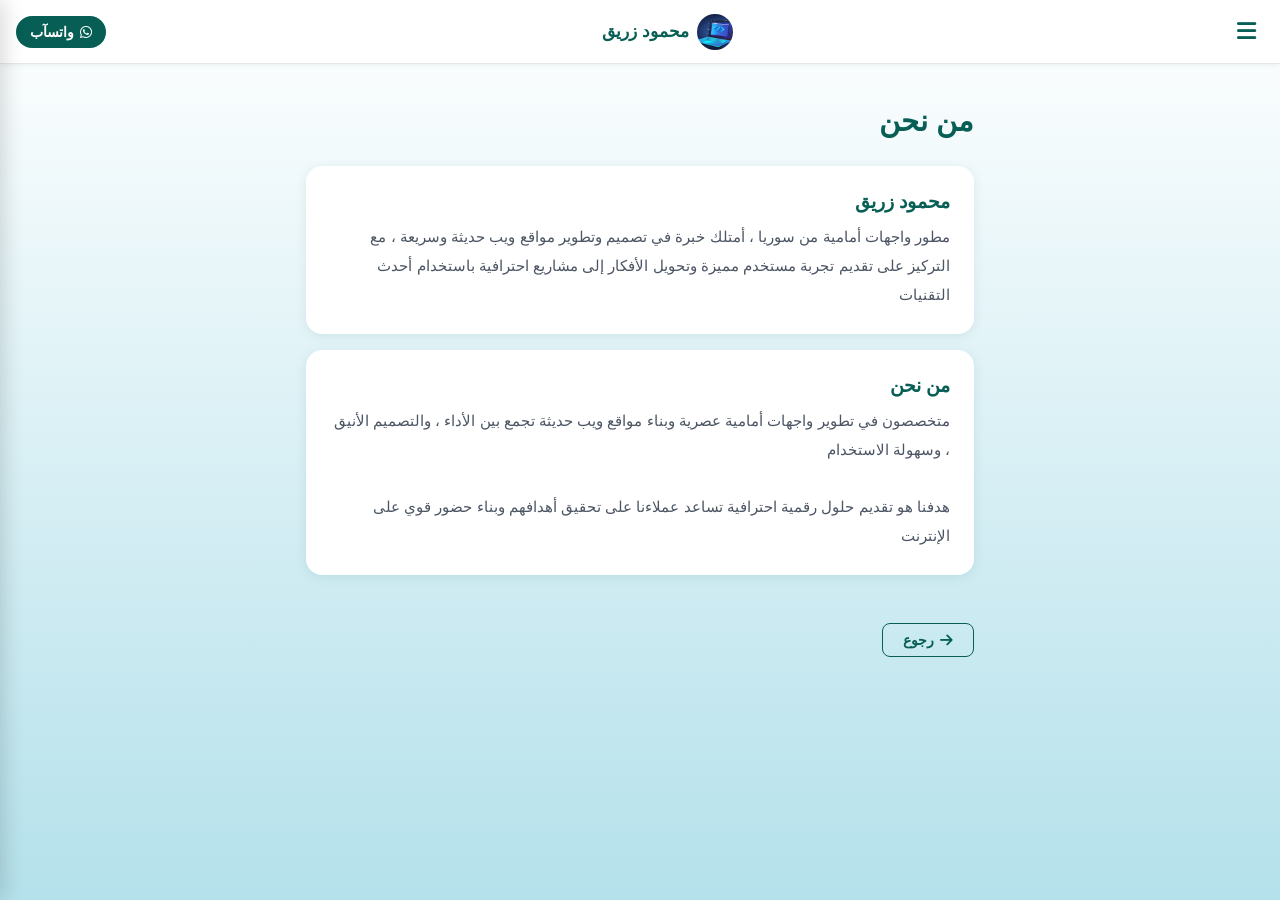
==== about.html @ c291b6b8 "Add files via upload" ====
<!DOCTYPE html>
<html lang="ar" dir="rtl">
<head>
  <meta charset="UTF-8">
  <meta name="viewport" content="width=device-width, initial-scale=1.0">
  <title>من نحن - محمود زريق</title>
  <link rel="icon" href="image1.jpg">
  <link rel="stylesheet" href="style.css">
  <link rel="stylesheet" href="https://cdnjs.cloudflare.com/ajax/libs/font-awesome/6.6.0/css/all.min.css">
</head>
<body>

  <header>
    <button class="header-menu-btn" onclick="openMenu()" title="القائمة">
      <i class="fa-solid fa-bars"></i>
    </button>
    <a class="header-logo" href="index.html">
      <img src="image1.jpg" alt="شعار محمود زريق">
      <span>محمود زريق</span>
    </a>
    <a class="header-whatsapp" href="https://wa.me/963962728182" target="_blank">
      <i class="fa-brands fa-whatsapp"></i>
      واتسآب
    </a>
  </header>

  <div class="overlay" id="overlay" onclick="closeMenu()"></div>
  <div class="side-menu" id="side-menu">
    <div class="side-menu-header">
      <span>القائمة</span>
      <button class="close-btn" onclick="closeMenu()">
        <i class="fa-solid fa-xmark"></i>
      </button>
    </div>
    <nav>
      <a href="index.html">الرئيسية</a>
      <a href="about.html">من نحن</a>
      <a href="services.html">خدماتنا</a>
      <a href="projects.html">مشاريعي</a>
      <a href="contact.html">تواصل معنا</a>
    </nav>
    <div class="side-menu-footer">© 2025 محمود زريق. جميع الحقوق محفوظة.</div>
  </div>

  <main>
    <div class="page">
      <h1 class="page-title">من نحن</h1>

      <div class="about-card">
        <h2>محمود زريق</h2>
        <p>
          مطور واجهات أمامية من سوريا ، أمتلك خبرة في تصميم وتطوير مواقع ويب حديثة وسريعة ، مع التركيز على تقديم تجربة مستخدم مميزة وتحويل الأفكار إلى مشاريع احترافية باستخدام أحدث التقنيات
        </p>
      </div>

      <div class="about-card">
        <h2>من نحن</h2>
        <p>
          متخصصون في تطوير واجهات أمامية عصرية وبناء مواقع ويب حديثة تجمع بين الأداء ، والتصميم الأنيق ، وسهولة الاستخدام
          <br><br>
          هدفنا هو تقديم حلول رقمية احترافية تساعد عملاءنا على تحقيق أهدافهم وبناء حضور قوي على الإنترنت
        </p>
      </div>

      <a class="back-btn" href="index.html">
        <i class="fa-solid fa-arrow-right"></i>
        رجوع
      </a>
    </div>
  </main>

  <script src="script.js"></script>
</body>
</html>
---- style.css ----
* {
  padding: 0;
  margin: 0;
  box-sizing: border-box;
}

@font-face {
  font-family: 'Cairo';
  src: url('https://fonts.bunny.net/cairo/files/cairo-arabic-400-normal.woff2') format('woff2');
  font-weight: 400;
  font-display: swap;
}
@font-face {
  font-family: 'Cairo';
  src: url('https://fonts.bunny.net/cairo/files/cairo-arabic-700-normal.woff2') format('woff2');
  font-weight: 700;
  font-display: swap;
}
@font-face {
  font-family: 'Cairo';
  src: url('https://fonts.bunny.net/cairo/files/cairo-arabic-900-normal.woff2') format('woff2');
  font-weight: 900;
  font-display: swap;
}

body, button, a {
  font-family: 'Cairo', Arial, sans-serif;
  font-weight: 500;
}

body {
  background: linear-gradient(to bottom, #ffffff, #B4E1EB);
  background-attachment: fixed;
  min-height: 100vh;
  direction: rtl;
}

/* ======= HEADER ======= */
header {
  display: flex;
  align-items: center;
  justify-content: space-between;
  position: fixed;
  top: 0;
  left: 0;
  right: 0;
  z-index: 40;
  background: rgba(255,255,255,0.92);
  backdrop-filter: blur(10px);
  border-bottom: 1px solid #e5e7eb;
  box-shadow: 0 1px 6px rgba(7,94,84,0.08);
  height: 64px;
  padding: 0 16px;
}

.header-logo {
  display: flex;
  align-items: center;
  gap: 8px;
  text-decoration: none;
}

.header-logo img {
  width: 36px;
  height: 36px;
  border-radius: 50%;
  object-fit: cover;
}

.header-logo span {
  font-weight: 700;
  color: #075E54;
  font-size: 17px;
}

.header-whatsapp {
  display: flex;
  align-items: center;
  gap: 6px;
  background: #075E54;
  color: white;
  border: none;
  border-radius: 999px;
  padding: 8px 14px;
  font-size: 14px;
  font-weight: 700;
  cursor: pointer;
  text-decoration: none;
  transition: background 0.3s;
}

.header-whatsapp:hover {
  background: #064c44;
}

.header-menu-btn {
  background: none;
  border: none;
  color: #075E54;
  font-size: 22px;
  cursor: pointer;
  padding: 8px;
  border-radius: 50%;
  transition: background 0.2s;
}

.header-menu-btn:hover {
  background: rgba(7,94,84,0.1);
}

/* ======= SIDE MENU ======= */
.overlay {
  display: none;
  position: fixed;
  inset: 0;
  background: rgba(0,0,0,0.5);
  z-index: 50;
}

.overlay.open {
  display: block;
}

.side-menu {
  position: fixed;
  top: 0;
  bottom: 0;
  left: 0;
  width: 72%;
  max-width: 320px;
  background: white;
  z-index: 51;
  display: flex;
  flex-direction: column;
  box-shadow: 4px 0 20px rgba(0,0,0,0.15);
  transform: translateX(-100%);
  transition: transform 0.35s cubic-bezier(0.25, 0.46, 0.45, 0.94);
}

.side-menu.open {
  transform: translateX(0);
}

.side-menu-header {
  display: flex;
  align-items: center;
  justify-content: space-between;
  padding: 0 16px;
  height: 64px;
  border-bottom: 1px solid #e5e7eb;
}

.side-menu-header span {
  font-weight: 700;
  color: #075E54;
  font-size: 17px;
}

.close-btn {
  background: none;
  border: none;
  font-size: 22px;
  color: #6b7280;
  cursor: pointer;
  padding: 8px;
  border-radius: 50%;
  transition: color 0.2s, background 0.2s;
}

.close-btn:hover {
  color: #ef4444;
  background: #fef2f2;
}

.side-menu nav {
  display: flex;
  flex-direction: column;
  padding: 16px;
  gap: 4px;
  flex: 1;
}

.side-menu nav a {
  display: block;
  width: 100%;
  text-align: right;
  padding: 14px 20px;
  border-radius: 12px;
  font-size: 17px;
  font-weight: 700;
  color: #374151;
  text-decoration: none;
  transition: background 0.2s, color 0.2s;
}

.side-menu nav a:hover,
.side-menu nav a.active {
  background: rgba(7,94,84,0.1);
  color: #075E54;
}

.side-menu-footer {
  padding: 20px;
  border-top: 1px solid #e5e7eb;
  background: #f9fafb;
  text-align: center;
  font-size: 13px;
  color: #9ca3af;
}

/* ======= MAIN CONTENT ======= */
main {
  padding-top: 64px;
}

/* ======= HOME PAGE ======= */
.home {
  max-width: 700px;
  margin: 0 auto;
  padding: 48px 16px;
  display: flex;
  flex-direction: column;
  align-items: center;
  text-align: center;
}

.hero-img-wrap {
  position: relative;
  width: 200px;
  height: 200px;
  margin-bottom: 32px;
}

.hero-img-wrap img {
  width: 100%;
  height: 100%;
  object-fit: contain;
  position: relative;
  z-index: 1;
  filter: drop-shadow(0 10px 20px rgba(7,94,84,0.2));
}

.home h1 {
  font-size: 2.2rem;
  font-weight: 900;
  color: #075E54;
  margin-bottom: 12px;
  line-height: 1.3;
}

.home h2 {
  font-size: 1.1rem;
  font-weight: 700;
  color: #374151;
  background: rgba(255,255,255,0.6);
  padding: 4px 20px;
  border-radius: 999px;
  margin-bottom: 24px;
  display: inline-block;
}

.home p {
  font-size: 1rem;
  color: #4b5563;
  line-height: 1.9;
  background: rgba(255,255,255,0.45);
  padding: 20px;
  border-radius: 16px;
  margin-bottom: 32px;
  border: 1px solid rgba(255,255,255,0.5);
}

.home-buttons {
  display: flex;
  flex-direction: column;
  gap: 12px;
  width: 100%;
}

.btn {
  display: flex;
  align-items: center;
  justify-content: center;
  gap: 8px;
  width: 100%;
  padding: 14px 20px;
  border-radius: 12px;
  font-size: 1rem;
  font-weight: 700;
  font-family: 'Cairo', Arial, sans-serif;
  text-decoration: none;
  cursor: pointer;
  border: none;
  transition: transform 0.2s, box-shadow 0.2s, filter 0.2s;
}

.btn:hover {
  transform: translateY(-2px);
  filter: brightness(0.93);
}

.btn-primary {
  background: #075E54;
  color: white;
  box-shadow: 0 4px 14px rgba(7,94,84,0.35);
}

.btn-outline {
  background: white;
  color: #075E54;
  border: 2px solid #075E54;
}

.btn-youtube {
  background: #FF0000;
  color: white;
}

.btn-telegram {
  background: #2AABEE;
  color: white;
}

/* ======= INNER PAGES ======= */
.page {
  max-width: 700px;
  margin: 0 auto;
  padding: 40px 16px;
}

.page-title {
  font-size: 1.8rem;
  font-weight: 900;
  color: #075E54;
  margin-bottom: 28px;
}

/* About */
.about-card {
  background: white;
  border-radius: 16px;
  padding: 24px;
  margin-bottom: 16px;
  box-shadow: 0 2px 12px rgba(7,94,84,0.1);
}

.about-card h2 {
  font-size: 1.2rem;
  font-weight: 800;
  color: #075E54;
  margin-bottom: 10px;
}

.about-card p {
  font-size: 0.95rem;
  color: #4b5563;
  line-height: 1.9;
}

/* Services */
.services-grid {
  display: flex;
  flex-direction: column;
  gap: 12px;
}

.service-card {
  background: white;
  border-radius: 14px;
  padding: 20px;
  border: 2px solid #075E54;
  transition: background 0.3s, color 0.3s;
  cursor: default;
}

.service-card:hover {
  background: #075E54;
  color: white;
}

.service-card h3 {
  font-size: 1.05rem;
  font-weight: 800;
  color: #075E54;
  margin-bottom: 6px;
}

.service-card:hover h3 {
  color: white;
}

.service-card p {
  font-size: 0.9rem;
  color: #6b7280;
}

.service-card:hover p {
  color: rgba(255,255,255,0.85);
}

/* Projects */
.not-available {
  display: flex;
  flex-direction: column;
  align-items: center;
  justify-content: center;
  min-height: 50vh;
  text-align: center;
  color: #6b7280;
  gap: 16px;
}

.not-available i {
  font-size: 48px;
  color: #075E54;
  opacity: 0.4;
}

.not-available h2 {
  font-size: 1.2rem;
  font-weight: 700;
}

/* Contact */
.contact-buttons {
  display: flex;
  flex-direction: column;
  gap: 12px;
}

/* Back button */
.back-btn {
  display: inline-flex;
  align-items: center;
  gap: 6px;
  margin-top: 32px;
  padding: 8px 20px;
  border: 1px solid #075E54;
  border-radius: 8px;
  color: #075E54;
  background: none;
  font-family: 'Cairo', Arial, sans-serif;
  font-weight: 600;
  cursor: pointer;
  text-decoration: none;
  font-size: 0.9rem;
  transition: background 0.2s, color 0.2s;
}

.back-btn:hover {
  background: #ef4444;
  color: white;
  border-color: #ef4444;
}

/* ======= PC ONLY ======= */
@media (min-width: 768px) {
  .home h1 { font-size: 3rem; }
  .home-buttons { flex-direction: row; flex-wrap: wrap; justify-content: center; }
  .btn { width: auto; min-width: 160px; }
  .hero-img-wrap { width: 260px; height: 260px; }
}
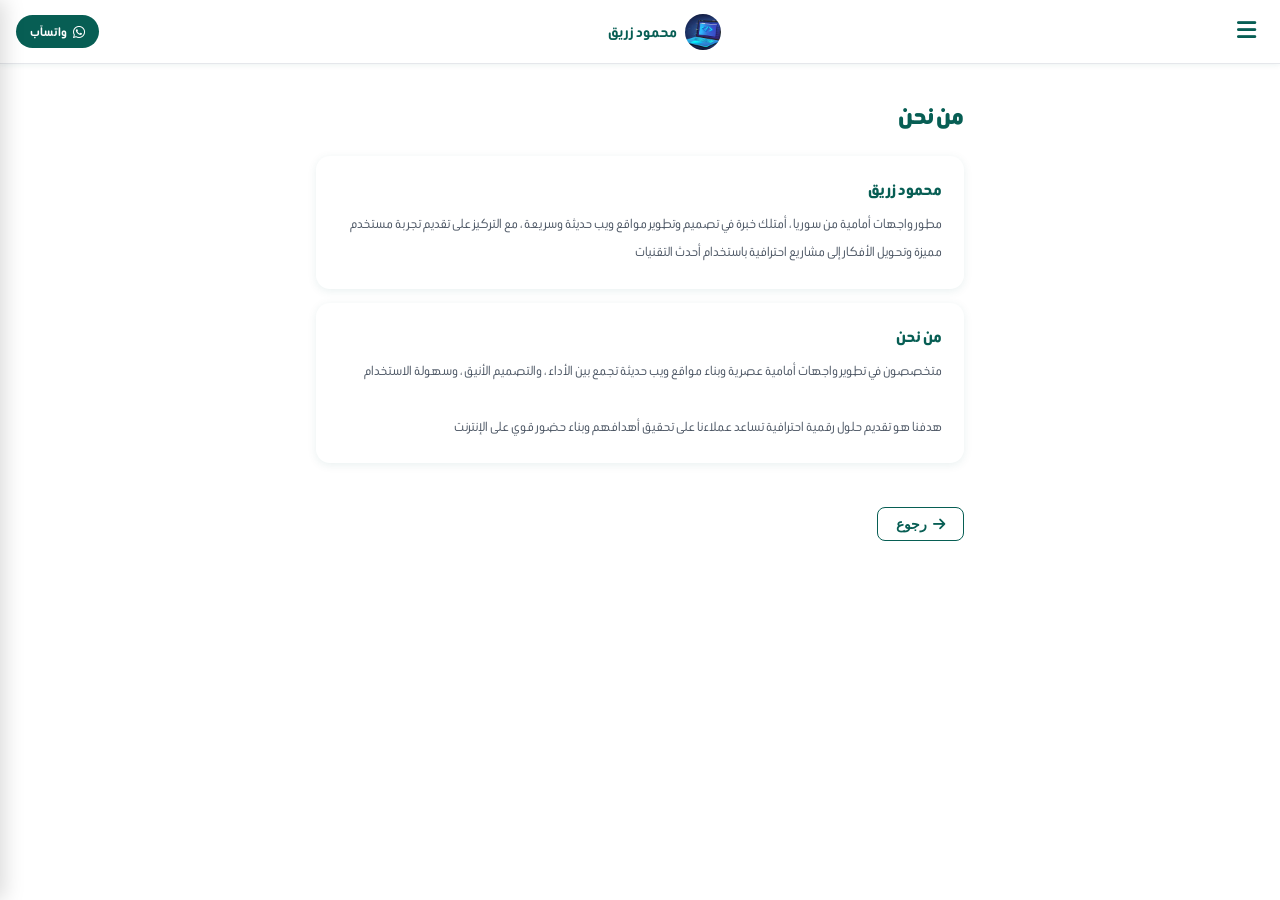
==== commit 87c54623: "Add files via upload" ====
--- a/about.html
+++ b/about.html
@@ -7,6 +7,10 @@
   <link rel="icon" href="image1.jpg">
   <link rel="stylesheet" href="style.css">
   <link rel="stylesheet" href="https://cdnjs.cloudflare.com/ajax/libs/font-awesome/6.6.0/css/all.min.css">
+  
+  <link rel="preconnect" href="https://fonts.googleapis.com">
+  <link rel="preconnect" href="https://fonts.gstatic.com" crossorigin>
+  <link href="https://fonts.googleapis.com/css2?family=Beiruti:wght@200..900&display=swap" rel="stylesheet">
 </head>
 <body>
 
--- a/style.css
+++ b/style.css
@@ -1,31 +1,11 @@
-* {
-  padding: 0;
-  margin: 0;
-  box-sizing: border-box;
-}
-
-@font-face {
-  font-family: 'Cairo';
-  src: url('https://fonts.bunny.net/cairo/files/cairo-arabic-400-normal.woff2') format('woff2');
+* { padding: 0; margin: 0; box-sizing: border-box; }
+
+body, button, a {
+  font-family: "Beiruti", sans-serif;
+  font-optical-sizing: auto;
   font-weight: 400;
-  font-display: swap;
-}
-@font-face {
-  font-family: 'Cairo';
-  src: url('https://fonts.bunny.net/cairo/files/cairo-arabic-700-normal.woff2') format('woff2');
-  font-weight: 700;
-  font-display: swap;
-}
-@font-face {
-  font-family: 'Cairo';
-  src: url('https://fonts.bunny.net/cairo/files/cairo-arabic-900-normal.woff2') format('woff2');
-  font-weight: 900;
-  font-display: swap;
-}
-
-body, button, a {
-  font-family: 'Cairo', Arial, sans-serif;
-  font-weight: 500;
+  font-style: normal;
+}
 }
 
 body {
@@ -41,12 +21,9 @@
   align-items: center;
   justify-content: space-between;
   position: fixed;
-  top: 0;
-  left: 0;
-  right: 0;
+  top: 0; left: 0; right: 0;
   z-index: 40;
-  background: rgba(255,255,255,0.92);
-  backdrop-filter: blur(10px);
+  background: rgba(255,255,255,0.95);
   border-bottom: 1px solid #e5e7eb;
   box-shadow: 0 1px 6px rgba(7,94,84,0.08);
   height: 64px;
@@ -88,10 +65,7 @@
   text-decoration: none;
   transition: background 0.3s;
 }
-
-.header-whatsapp:hover {
-  background: #064c44;
-}
+.header-whatsapp:hover { background: #064c44; }
 
 .header-menu-btn {
   background: none;
@@ -103,10 +77,7 @@
   border-radius: 50%;
   transition: background 0.2s;
 }
-
-.header-menu-btn:hover {
-  background: rgba(7,94,84,0.1);
-}
+.header-menu-btn:hover { background: rgba(7,94,84,0.1); }
 
 /* ======= SIDE MENU ======= */
 .overlay {
@@ -116,30 +87,22 @@
   background: rgba(0,0,0,0.5);
   z-index: 50;
 }
-
-.overlay.open {
-  display: block;
-}
+.overlay.open { display: block; }
 
 .side-menu {
   position: fixed;
-  top: 0;
-  bottom: 0;
-  left: 0;
+  top: 0; bottom: 0; left: 0;
   width: 72%;
-  max-width: 320px;
+  max-width: 300px;
   background: white;
   z-index: 51;
   display: flex;
   flex-direction: column;
   box-shadow: 4px 0 20px rgba(0,0,0,0.15);
   transform: translateX(-100%);
-  transition: transform 0.35s cubic-bezier(0.25, 0.46, 0.45, 0.94);
-}
-
-.side-menu.open {
-  transform: translateX(0);
-}
+  transition: transform 0.3s ease;
+}
+.side-menu.open { transform: translateX(0); }
 
 .side-menu-header {
   display: flex;
@@ -149,12 +112,7 @@
   height: 64px;
   border-bottom: 1px solid #e5e7eb;
 }
-
-.side-menu-header span {
-  font-weight: 700;
-  color: #075E54;
-  font-size: 17px;
-}
+.side-menu-header span { font-weight: 700; color: #075E54; font-size: 17px; }
 
 .close-btn {
   background: none;
@@ -166,25 +124,20 @@
   border-radius: 50%;
   transition: color 0.2s, background 0.2s;
 }
-
-.close-btn:hover {
-  color: #ef4444;
-  background: #fef2f2;
-}
+.close-btn:hover { color: #ef4444; background: #fef2f2; }
 
 .side-menu nav {
   display: flex;
   flex-direction: column;
-  padding: 16px;
+  padding: 12px;
   gap: 4px;
   flex: 1;
 }
 
 .side-menu nav a {
   display: block;
-  width: 100%;
   text-align: right;
-  padding: 14px 20px;
+  padding: 13px 18px;
   border-radius: 12px;
   font-size: 17px;
   font-weight: 700;
@@ -192,32 +145,26 @@
   text-decoration: none;
   transition: background 0.2s, color 0.2s;
 }
-
 .side-menu nav a:hover,
-.side-menu nav a.active {
-  background: rgba(7,94,84,0.1);
-  color: #075E54;
-}
+.side-menu nav a.active { background: rgba(7,94,84,0.1); color: #075E54; }
 
 .side-menu-footer {
-  padding: 20px;
+  padding: 18px;
   border-top: 1px solid #e5e7eb;
   background: #f9fafb;
   text-align: center;
-  font-size: 13px;
+  font-size: 12px;
   color: #9ca3af;
 }
 
-/* ======= MAIN CONTENT ======= */
-main {
-  padding-top: 64px;
-}
-
-/* ======= HOME PAGE ======= */
+/* ======= MAIN ======= */
+main { padding-top: 64px; }
+
+/* ======= HOME ======= */
 .home {
-  max-width: 700px;
+  max-width: 680px;
   margin: 0 auto;
-  padding: 48px 16px;
+  padding: 40px 16px 60px;
   display: flex;
   flex-direction: column;
   align-items: center;
@@ -225,65 +172,60 @@
 }
 
 .hero-img-wrap {
-  position: relative;
-  width: 200px;
-  height: 200px;
-  margin-bottom: 32px;
-}
-
+  width: 190px;
+  height: 190px;
+  margin-bottom: 28px;
+}
 .hero-img-wrap img {
   width: 100%;
   height: 100%;
   object-fit: contain;
-  position: relative;
-  z-index: 1;
-  filter: drop-shadow(0 10px 20px rgba(7,94,84,0.2));
+  filter: drop-shadow(0 8px 16px rgba(7,94,84,0.2));
 }
 
 .home h1 {
-  font-size: 2.2rem;
+  font-size: 2rem;
   font-weight: 900;
   color: #075E54;
-  margin-bottom: 12px;
+  margin-bottom: 10px;
   line-height: 1.3;
 }
-
 .home h2 {
-  font-size: 1.1rem;
+  font-size: 1rem;
   font-weight: 700;
   color: #374151;
-  background: rgba(255,255,255,0.6);
+  background: rgba(255,255,255,0.65);
   padding: 4px 20px;
   border-radius: 999px;
-  margin-bottom: 24px;
+  margin-bottom: 22px;
   display: inline-block;
 }
-
 .home p {
-  font-size: 1rem;
+  font-size: 0.97rem;
   color: #4b5563;
-  line-height: 1.9;
-  background: rgba(255,255,255,0.45);
-  padding: 20px;
-  border-radius: 16px;
-  margin-bottom: 32px;
-  border: 1px solid rgba(255,255,255,0.5);
+  line-height: 1.95;
+  background: rgba(255,255,255,0.5);
+  padding: 18px;
+  border-radius: 14px;
+  margin-bottom: 28px;
+  border: 1px solid rgba(255,255,255,0.6);
 }
 
 .home-buttons {
   display: flex;
   flex-direction: column;
-  gap: 12px;
+  gap: 11px;
   width: 100%;
 }
 
+/* ======= BUTTONS ======= */
 .btn {
   display: flex;
   align-items: center;
   justify-content: center;
   gap: 8px;
   width: 100%;
-  padding: 14px 20px;
+  padding: 13px 20px;
   border-radius: 12px;
   font-size: 1rem;
   font-weight: 700;
@@ -291,150 +233,105 @@
   text-decoration: none;
   cursor: pointer;
   border: none;
-  transition: transform 0.2s, box-shadow 0.2s, filter 0.2s;
-}
-
-.btn:hover {
-  transform: translateY(-2px);
-  filter: brightness(0.93);
-}
-
-.btn-primary {
-  background: #075E54;
-  color: white;
-  box-shadow: 0 4px 14px rgba(7,94,84,0.35);
-}
-
-.btn-outline {
-  background: white;
-  color: #075E54;
-  border: 2px solid #075E54;
-}
-
-.btn-youtube {
-  background: #FF0000;
-  color: white;
-}
-
-.btn-telegram {
-  background: #2AABEE;
-  color: white;
-}
+  transition: transform 0.2s, filter 0.2s;
+}
+.btn:hover { transform: translateY(-2px); filter: brightness(0.92); }
+.btn-primary  { background: #075E54; color: white; box-shadow: 0 4px 14px rgba(7,94,84,0.3); }
+.btn-outline  { background: white; color: #075E54; border: 2px solid #075E54; }
+.btn-youtube  { background: #FF0000; color: white; }
+.btn-telegram { background: #2AABEE; color: white; }
 
 /* ======= INNER PAGES ======= */
 .page {
-  max-width: 700px;
+  max-width: 680px;
   margin: 0 auto;
-  padding: 40px 16px;
+  padding: 36px 16px 60px;
 }
 
 .page-title {
-  font-size: 1.8rem;
+  font-size: 1.7rem;
   font-weight: 900;
   color: #075E54;
-  margin-bottom: 28px;
+  margin-bottom: 24px;
+  display: flex;
+  align-items: center;
+  gap: 10px;
 }
 
 /* About */
 .about-card {
   background: white;
-  border-radius: 16px;
-  padding: 24px;
-  margin-bottom: 16px;
-  box-shadow: 0 2px 12px rgba(7,94,84,0.1);
-}
-
-.about-card h2 {
-  font-size: 1.2rem;
-  font-weight: 800;
-  color: #075E54;
-  margin-bottom: 10px;
-}
-
-.about-card p {
-  font-size: 0.95rem;
-  color: #4b5563;
-  line-height: 1.9;
-}
+  border-radius: 14px;
+  padding: 22px;
+  margin-bottom: 14px;
+  box-shadow: 0 2px 10px rgba(7,94,84,0.09);
+}
+.about-card h2 { font-size: 1.15rem; font-weight: 800; color: #075E54; margin-bottom: 9px; }
+.about-card p  { font-size: 0.93rem; color: #4b5563; line-height: 1.9; }
 
 /* Services */
-.services-grid {
-  display: flex;
-  flex-direction: column;
-  gap: 12px;
-}
+.services-grid { display: flex; flex-direction: column; gap: 11px; }
 
 .service-card {
   background: white;
-  border-radius: 14px;
-  padding: 20px;
+  border-radius: 13px;
+  padding: 18px;
   border: 2px solid #075E54;
-  transition: background 0.3s, color 0.3s;
+  transition: background 0.25s, color 0.25s;
   cursor: default;
 }
-
-.service-card:hover {
-  background: #075E54;
-  color: white;
-}
-
-.service-card h3 {
-  font-size: 1.05rem;
-  font-weight: 800;
-  color: #075E54;
-  margin-bottom: 6px;
-}
-
-.service-card:hover h3 {
-  color: white;
-}
-
-.service-card p {
-  font-size: 0.9rem;
-  color: #6b7280;
-}
-
-.service-card:hover p {
-  color: rgba(255,255,255,0.85);
-}
+.service-card:hover         { background: #075E54; }
+.service-card h3            { font-size: 1rem; font-weight: 800; color: #075E54; margin-bottom: 5px; }
+.service-card:hover h3      { color: white; }
+.service-card p             { font-size: 0.88rem; color: #6b7280; }
+.service-card:hover p       { color: rgba(255,255,255,0.85); }
 
 /* Projects */
-.not-available {
-  display: flex;
-  flex-direction: column;
-  align-items: center;
-  justify-content: center;
-  min-height: 50vh;
-  text-align: center;
-  color: #6b7280;
-  gap: 16px;
-}
-
-.not-available i {
-  font-size: 48px;
-  color: #075E54;
-  opacity: 0.4;
-}
-
-.not-available h2 {
-  font-size: 1.2rem;
-  font-weight: 700;
+.projects-grid { display: flex; flex-direction: column; gap: 18px; }
+
+.project-card {
+  background: white;
+  border-radius: 18px;
+  overflow: hidden;
+  box-shadow: 0 3px 16px rgba(7,94,84,0.11);
+  transition: transform 0.25s, box-shadow 0.25s;
+}
+.project-card:hover { transform: translateY(-4px); box-shadow: 0 7px 24px rgba(7,94,84,0.17); }
+
+.project-img-wrap { height: 190px; overflow: hidden; background: #0d1b2a; }
+.project-img-wrap img {
+  width: 100%;
+  height: 100%;
+  object-fit: cover;
+  object-position: top;
+  transition: transform 0.45s;
+}
+.project-card:hover .project-img-wrap img { transform: scale(1.05); }
+
+.project-body { padding: 18px; }
+.project-body h2 { font-size: 1.15rem; font-weight: 900; color: #075E54; margin-bottom: 7px; }
+.project-body p  { font-size: 0.88rem; color: #6b7280; line-height: 1.8; margin-bottom: 13px; }
+
+.project-tags { display: flex; flex-wrap: wrap; gap: 7px; margin-bottom: 14px; }
+.project-tags span {
+  font-size: 0.75rem;
+  font-weight: 700;
+  background: rgba(7,94,84,0.1);
+  color: #075E54;
+  padding: 3px 11px;
+  border-radius: 999px;
 }
 
 /* Contact */
-.contact-buttons {
-  display: flex;
-  flex-direction: column;
-  gap: 12px;
-}
+.contact-buttons { display: flex; flex-direction: column; gap: 11px; }
 
 /* Back button */
 .back-btn {
   display: inline-flex;
   align-items: center;
   gap: 6px;
-  margin-top: 32px;
-  padding: 8px 20px;
+  margin-top: 30px;
+  padding: 8px 18px;
   border: 1px solid #075E54;
   border-radius: 8px;
   color: #075E54;
@@ -443,20 +340,16 @@
   font-weight: 600;
   cursor: pointer;
   text-decoration: none;
-  font-size: 0.9rem;
-  transition: background 0.2s, color 0.2s;
-}
-
-.back-btn:hover {
-  background: #ef4444;
-  color: white;
-  border-color: #ef4444;
-}
-
-/* ======= PC ONLY ======= */
+  font-size: 0.88rem;
+  transition: background 0.2s, color 0.2s, border-color 0.2s;
+}
+.back-btn:hover { background: #ef4444; color: white; border-color: #ef4444; }
+
+/* ======= RESPONSIVE ======= */
 @media (min-width: 768px) {
-  .home h1 { font-size: 3rem; }
+  .home h1 { font-size: 2.8rem; }
   .home-buttons { flex-direction: row; flex-wrap: wrap; justify-content: center; }
-  .btn { width: auto; min-width: 160px; }
-  .hero-img-wrap { width: 260px; height: 260px; }
-}
+  .btn { width: auto; min-width: 155px; }
+  .hero-img-wrap { width: 240px; height: 240px; }
+  .projects-grid { display: grid; grid-template-columns: 1fr 1fr; }
+}
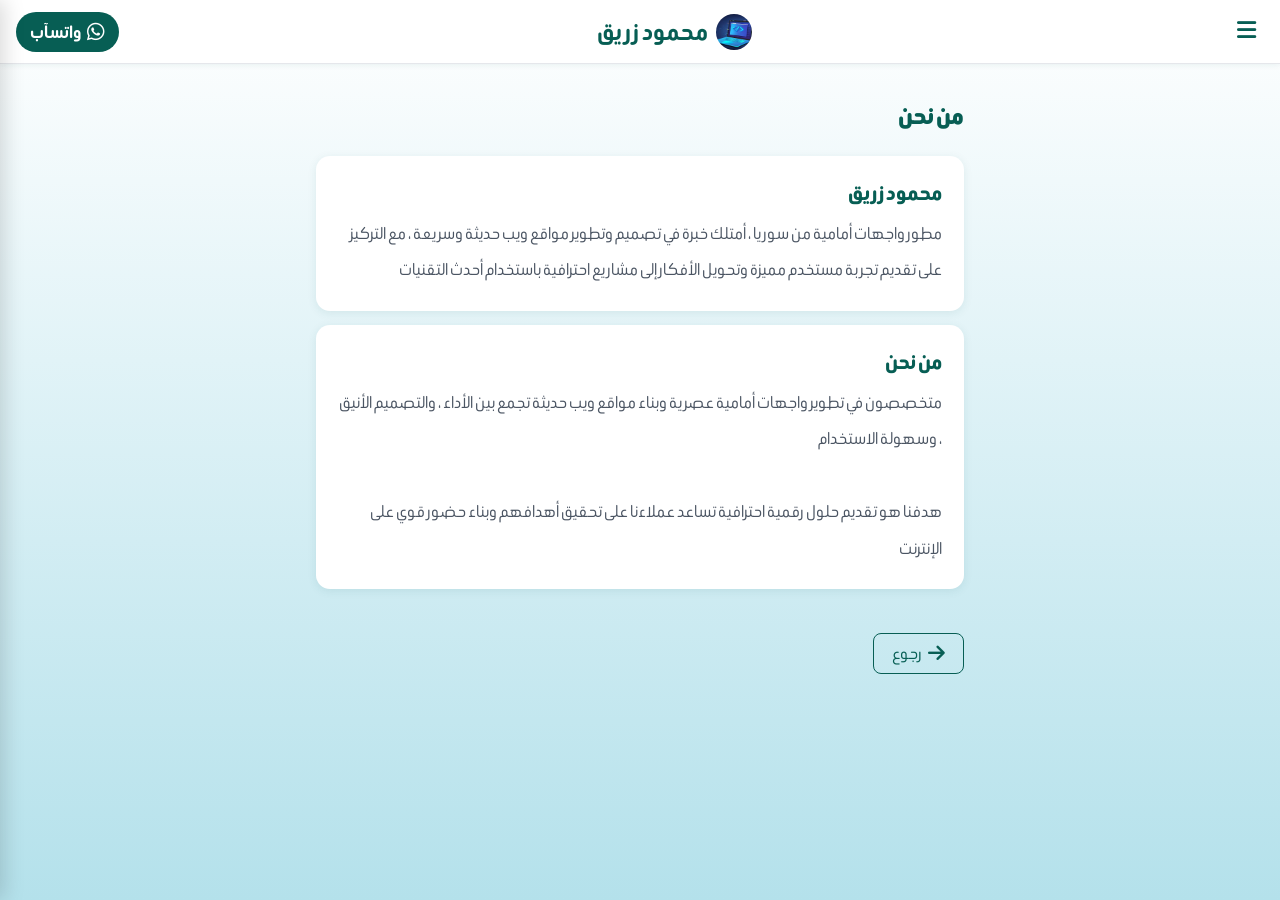
==== commit 152e04f7: "Add files via upload" ====
--- a/about.html
+++ b/about.html
@@ -40,10 +40,10 @@
       <a href="index.html">الرئيسية</a>
       <a href="about.html">من نحن</a>
       <a href="services.html">خدماتنا</a>
-      <a href="projects.html">مشاريعي</a>
+      <a href="projects.html">تطبيقات للهاتف</a>
       <a href="contact.html">تواصل معنا</a>
     </nav>
-    <div class="side-menu-footer">© 2025 محمود زريق. جميع الحقوق محفوظة.</div>
+    <div class="side-menu-footer">محمود زريق. جميع الحقوق محفوظة</div>
   </div>
 
   <main>
--- a/style.css
+++ b/style.css
@@ -6,7 +6,6 @@
   font-weight: 400;
   font-style: normal;
 }
-}
 
 body {
   background: linear-gradient(to bottom, #ffffff, #B4E1EB);
@@ -15,7 +14,7 @@
   direction: rtl;
 }
 
-/* ======= HEADER ======= */
+/* ======= HEADER الصف العلوي ======= */
 header {
   display: flex;
   align-items: center;
@@ -47,7 +46,7 @@
 .header-logo span {
   font-weight: 700;
   color: #075E54;
-  font-size: 17px;
+  font-size: 28px;
 }
 
 .header-whatsapp {
@@ -59,7 +58,7 @@
   border: none;
   border-radius: 999px;
   padding: 8px 14px;
-  font-size: 14px;
+  font-size: 20px;
   font-weight: 700;
   cursor: pointer;
   text-decoration: none;
@@ -79,7 +78,7 @@
 }
 .header-menu-btn:hover { background: rgba(7,94,84,0.1); }
 
-/* ======= SIDE MENU ======= */
+/* ======= SIDE MENU   القائمة======= */
 .overlay {
   display: none;
   position: fixed;
@@ -112,12 +111,12 @@
   height: 64px;
   border-bottom: 1px solid #e5e7eb;
 }
-.side-menu-header span { font-weight: 700; color: #075E54; font-size: 17px; }
+.side-menu-header span { font-weight: 700; color: #075E54; font-size: 20px; }
 
 .close-btn {
   background: none;
   border: none;
-  font-size: 22px;
+  font-size: 23px;
   color: #6b7280;
   cursor: pointer;
   padding: 8px;
@@ -139,7 +138,7 @@
   text-align: right;
   padding: 13px 18px;
   border-radius: 12px;
-  font-size: 17px;
+  font-size: 22px;
   font-weight: 700;
   color: #374151;
   text-decoration: none;
@@ -160,7 +159,7 @@
 /* ======= MAIN ======= */
 main { padding-top: 64px; }
 
-/* ======= HOME ======= */
+/* ======= HOME  الصفحة الرئيسية======= */
 .home {
   max-width: 680px;
   margin: 0 auto;
@@ -191,7 +190,7 @@
   line-height: 1.3;
 }
 .home h2 {
-  font-size: 1rem;
+  font-size: 1.3rem;
   font-weight: 700;
   color: #374151;
   background: rgba(255,255,255,0.65);
@@ -201,7 +200,7 @@
   display: inline-block;
 }
 .home p {
-  font-size: 0.97rem;
+  font-size: 1.2rem;
   color: #4b5563;
   line-height: 1.95;
   background: rgba(255,255,255,0.5);
@@ -218,7 +217,7 @@
   width: 100%;
 }
 
-/* ======= BUTTONS ======= */
+/* ======= BUTTONS الأزرار ======= */
 .btn {
   display: flex;
   align-items: center;
@@ -227,9 +226,7 @@
   width: 100%;
   padding: 13px 20px;
   border-radius: 12px;
-  font-size: 1rem;
-  font-weight: 700;
-  font-family: 'Cairo', Arial, sans-serif;
+  font-size: 1.3rem;
   text-decoration: none;
   cursor: pointer;
   border: none;
@@ -237,11 +234,12 @@
 }
 .btn:hover { transform: translateY(-2px); filter: brightness(0.92); }
 .btn-primary  { background: #075E54; color: white; box-shadow: 0 4px 14px rgba(7,94,84,0.3); }
-.btn-outline  { background: white; color: #075E54; border: 2px solid #075E54; }
+.btn-outline  { background: white; color: #075E54; border: 1px solid #075E54; }
+.btn-outline:hover{background: #075E54; color: #fff;}
 .btn-youtube  { background: #FF0000; color: white; }
 .btn-telegram { background: #2AABEE; color: white; }
 
-/* ======= INNER PAGES ======= */
+/* ======= INNER PAGES  الصفحات الداخلية======= */
 .page {
   max-width: 680px;
   margin: 0 auto;
@@ -266,8 +264,8 @@
   margin-bottom: 14px;
   box-shadow: 0 2px 10px rgba(7,94,84,0.09);
 }
-.about-card h2 { font-size: 1.15rem; font-weight: 800; color: #075E54; margin-bottom: 9px; }
-.about-card p  { font-size: 0.93rem; color: #4b5563; line-height: 1.9; }
+.about-card h2 { font-size: 1.5rem; font-weight: 800; color: #075E54; margin-bottom: 9px; }
+.about-card p  { font-size: 1.2rem; color: #4b5563; line-height: 1.9; }
 
 /* Services */
 .services-grid { display: flex; flex-direction: column; gap: 11px; }
@@ -281,13 +279,13 @@
   cursor: default;
 }
 .service-card:hover         { background: #075E54; }
-.service-card h3            { font-size: 1rem; font-weight: 800; color: #075E54; margin-bottom: 5px; }
+.service-card h3            { font-size: 1.5rem; font-weight: 800; color: #075E54; margin-bottom: 5px; }
 .service-card:hover h3      { color: white; }
-.service-card p             { font-size: 0.88rem; color: #6b7280; }
+.service-card p             { font-size: 1.3rem; color: #6b7280; }
 .service-card:hover p       { color: rgba(255,255,255,0.85); }
 
 /* Projects */
-.projects-grid { display: flex; flex-direction: column; gap: 18px; }
+.projects-grid { display: flex; flex-direction: column; gap: 30px; }
 
 .project-card {
   background: white;
@@ -309,8 +307,8 @@
 .project-card:hover .project-img-wrap img { transform: scale(1.05); }
 
 .project-body { padding: 18px; }
-.project-body h2 { font-size: 1.15rem; font-weight: 900; color: #075E54; margin-bottom: 7px; }
-.project-body p  { font-size: 0.88rem; color: #6b7280; line-height: 1.8; margin-bottom: 13px; }
+.project-body h2 { font-size: 1.5rem; font-weight: 900; color: #075E54; margin-bottom: 7px; }
+.project-body p  { font-size: 1.2rem; color: #6b7280; line-height: 1.8; margin-bottom: 13px; }
 
 .project-tags { display: flex; flex-wrap: wrap; gap: 7px; margin-bottom: 14px; }
 .project-tags span {
@@ -323,9 +321,9 @@
 }
 
 /* Contact */
-.contact-buttons { display: flex; flex-direction: column; gap: 11px; }
-
-/* Back button */
+.contact-buttons {display: flex; flex-direction: column; gap: 18px;}
+
+/* Back button زر العودة */
 .back-btn {
   display: inline-flex;
   align-items: center;
@@ -336,11 +334,9 @@
   border-radius: 8px;
   color: #075E54;
   background: none;
-  font-family: 'Cairo', Arial, sans-serif;
-  font-weight: 600;
-  cursor: pointer;
-  text-decoration: none;
-  font-size: 0.88rem;
+  cursor: pointer;
+  text-decoration: none;
+  font-size: 1.2rem;
   transition: background 0.2s, color 0.2s, border-color 0.2s;
 }
 .back-btn:hover { background: #ef4444; color: white; border-color: #ef4444; }
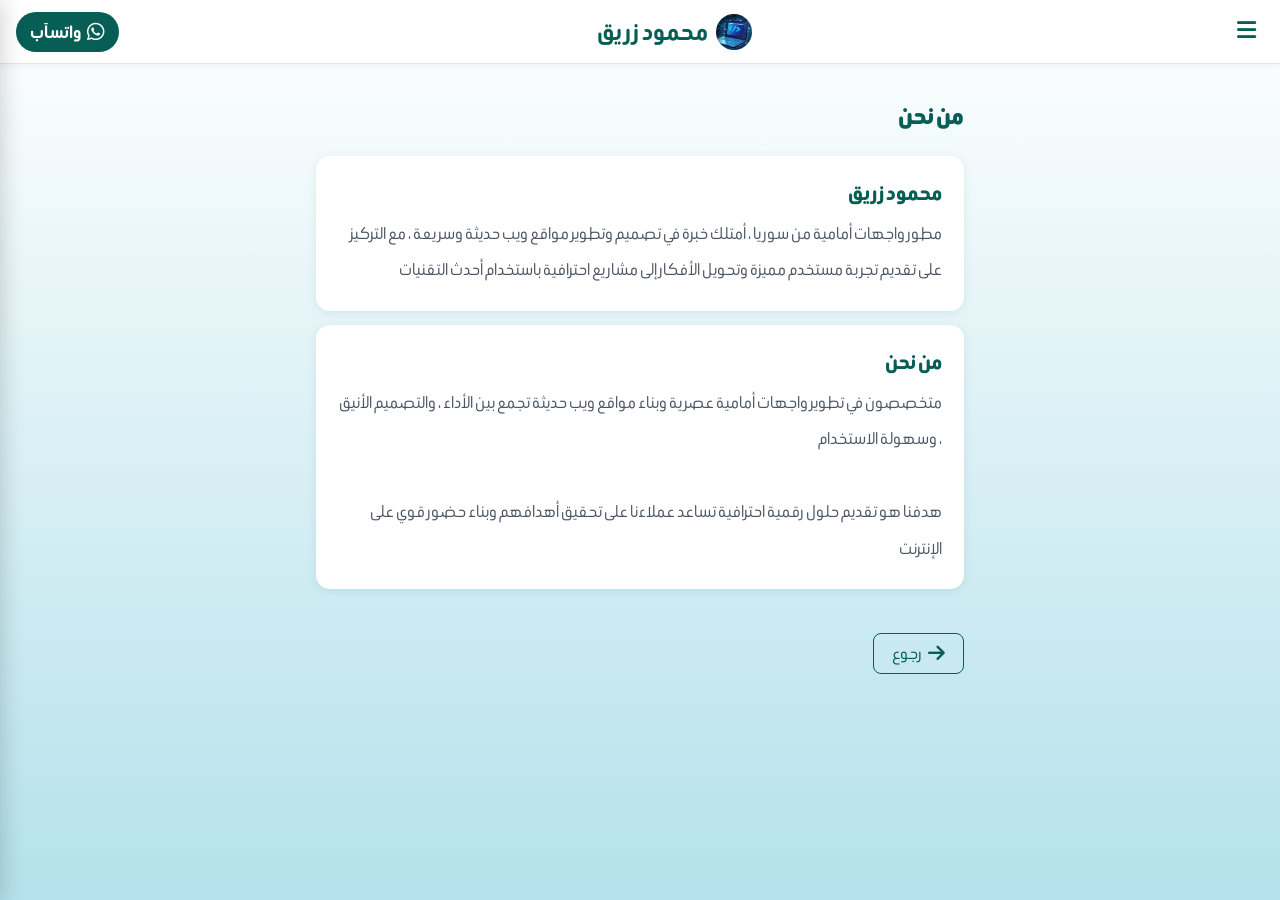
==== commit 1f076b8d: "Add files via upload" ====
--- a/about.html
+++ b/about.html
@@ -40,7 +40,7 @@
       <a href="index.html">الرئيسية</a>
       <a href="about.html">من نحن</a>
       <a href="services.html">خدماتنا</a>
-      <a href="projects.html">تطبيقات للهاتف</a>
+      <a href="projects.html">مشاريعي</a>
       <a href="contact.html">تواصل معنا</a>
     </nav>
     <div class="side-menu-footer">محمود زريق. جميع الحقوق محفوظة</div>
--- a/style.css
+++ b/style.css
@@ -233,10 +233,9 @@
   transition: transform 0.2s, filter 0.2s;
 }
 .btn:hover { transform: translateY(-2px); filter: brightness(0.92); }
-.btn-primary  { background: #075E54; color: white; box-shadow: 0 4px 14px rgba(7,94,84,0.3); }
+.btn-primary  { background: #075E54; color: white; box-shadow: 0 4px 14px rgba(7,94,84,0.3); margin-top: 15px;}
 .btn-outline  { background: white; color: #075E54; border: 1px solid #075E54; }
 .btn-outline:hover{background: #075E54; color: #fff;}
-.btn-youtube  { background: #FF0000; color: white; }
 .btn-telegram { background: #2AABEE; color: white; }
 
 /* ======= INNER PAGES  الصفحات الداخلية======= */
@@ -274,12 +273,11 @@
   background: white;
   border-radius: 13px;
   padding: 18px;
-  border: 2px solid #075E54;
   transition: background 0.25s, color 0.25s;
   cursor: default;
 }
 .service-card:hover         { background: #075E54; }
-.service-card h3            { font-size: 1.5rem; font-weight: 800; color: #075E54; margin-bottom: 5px; }
+.service-card h3            { font-size: 1.5rem; font-weight: 500; color: #075E54; margin-bottom: 5px; }
 .service-card:hover h3      { color: white; }
 .service-card p             { font-size: 1.3rem; color: #6b7280; }
 .service-card:hover p       { color: rgba(255,255,255,0.85); }
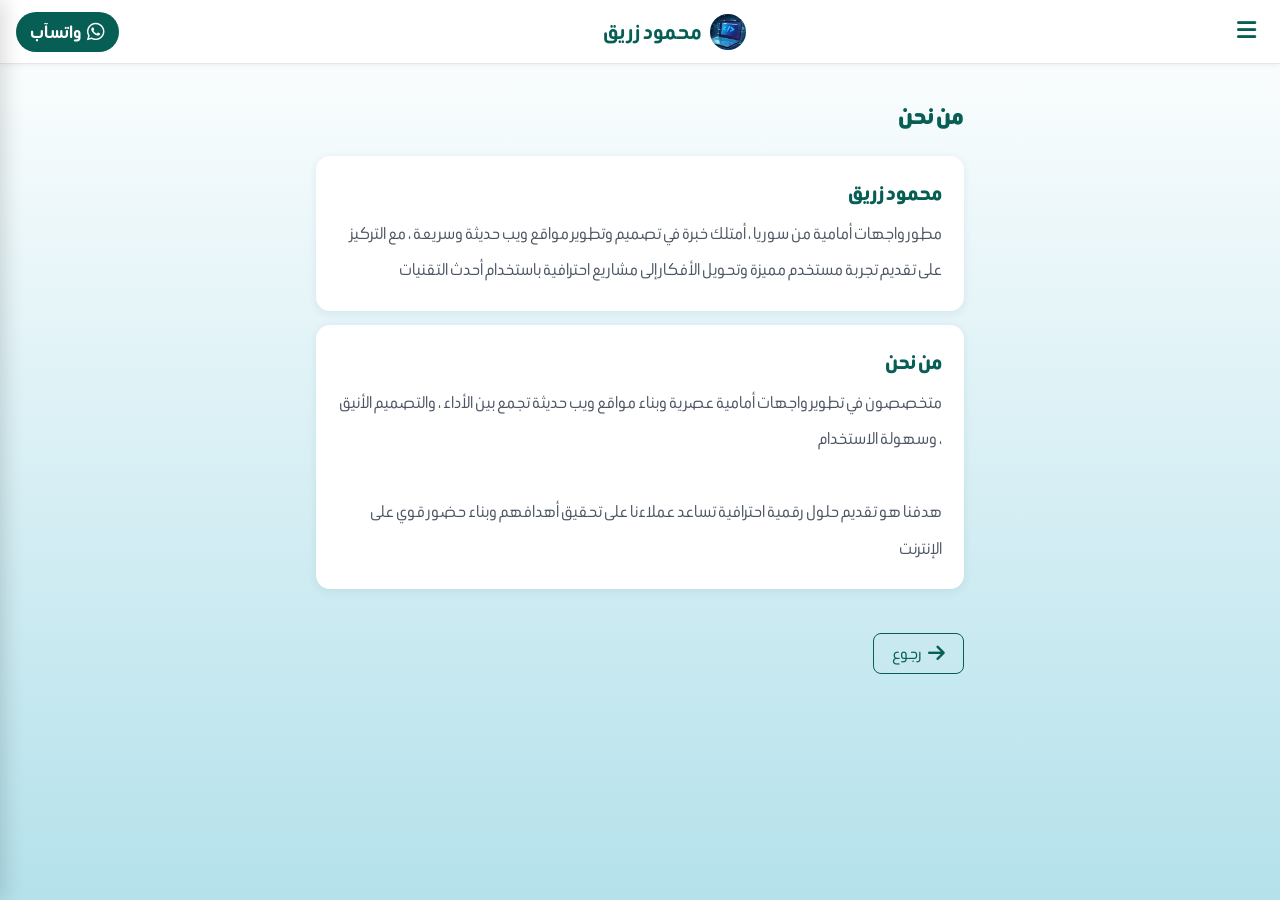
==== commit 21ef18c7: "Add files via upload" ====
--- a/about.html
+++ b/about.html
@@ -1,78 +1,84 @@
-<!DOCTYPE html>
+<!doctype html>
 <html lang="ar" dir="rtl">
-<head>
-  <meta charset="UTF-8">
-  <meta name="viewport" content="width=device-width, initial-scale=1.0">
-  <title>من نحن - محمود زريق</title>
-  <link rel="icon" href="image1.jpg">
-  <link rel="stylesheet" href="style.css">
-  <link rel="stylesheet" href="https://cdnjs.cloudflare.com/ajax/libs/font-awesome/6.6.0/css/all.min.css">
-  
-  <link rel="preconnect" href="https://fonts.googleapis.com">
-  <link rel="preconnect" href="https://fonts.gstatic.com" crossorigin>
-  <link href="https://fonts.googleapis.com/css2?family=Beiruti:wght@200..900&display=swap" rel="stylesheet">
-</head>
-<body>
+  <head>
+    <meta charset="UTF-8" />
+    <meta name="viewport" content="width=device-width, initial-scale=1.0" />
+    <title>من نحن - محمود زريق</title>
+    <link rel="icon" href="image1.jpg" />
+    <link rel="stylesheet" href="style.css" />
+    <link
+      rel="stylesheet"
+      href="https://cdnjs.cloudflare.com/ajax/libs/font-awesome/6.6.0/css/all.min.css"
+    />
+  </head>
+  <body>
+    <header>
+      <button class="header-menu-btn" onclick="openMenu()" title="القائمة">
+        <i class="fa-solid fa-bars"></i>
+      </button>
+      <a class="header-logo" href="index.html">
+        <img src="image1.jpg" alt="شعار محمود زريق" />
+        <span>محمود زريق</span>
+      </a>
+      <a
+        class="header-whatsapp"
+        href="https://wa.me/963962728182"
+        target="_blank"
+      >
+        <i class="fa-brands fa-whatsapp"></i>
+        واتسآب
+      </a>
+    </header>
 
-  <header>
-    <button class="header-menu-btn" onclick="openMenu()" title="القائمة">
-      <i class="fa-solid fa-bars"></i>
-    </button>
-    <a class="header-logo" href="index.html">
-      <img src="image1.jpg" alt="شعار محمود زريق">
-      <span>محمود زريق</span>
-    </a>
-    <a class="header-whatsapp" href="https://wa.me/963962728182" target="_blank">
-      <i class="fa-brands fa-whatsapp"></i>
-      واتسآب
-    </a>
-  </header>
+    <div class="overlay" id="overlay" onclick="closeMenu()"></div>
+    <div class="side-menu" id="side-menu">
+      <div class="side-menu-header">
+        <span>القائمة</span>
+        <button class="close-btn" onclick="closeMenu()">
+          <i class="fa-solid fa-xmark"></i>
+        </button>
+      </div>
+      <nav>
+        <a href="index.html">الرئيسية</a>
+        <a href="about.html">من نحن</a>
+        <a href="services.html">خدماتنا</a>
+        <a href="projects.html">مشاريعي</a>
+        <a href="contact.html">تواصل معنا</a>
+      </nav>
+      <div class="side-menu-footer">محمود زريق. جميع الحقوق محفوظة</div>
+    </div>
 
-  <div class="overlay" id="overlay" onclick="closeMenu()"></div>
-  <div class="side-menu" id="side-menu">
-    <div class="side-menu-header">
-      <span>القائمة</span>
-      <button class="close-btn" onclick="closeMenu()">
-        <i class="fa-solid fa-xmark"></i>
-      </button>
-    </div>
-    <nav>
-      <a href="index.html">الرئيسية</a>
-      <a href="about.html">من نحن</a>
-      <a href="services.html">خدماتنا</a>
-      <a href="projects.html">مشاريعي</a>
-      <a href="contact.html">تواصل معنا</a>
-    </nav>
-    <div class="side-menu-footer">محمود زريق. جميع الحقوق محفوظة</div>
-  </div>
+    <main>
+      <div class="page">
+        <h1 class="page-title">من نحن</h1>
 
-  <main>
-    <div class="page">
-      <h1 class="page-title">من نحن</h1>
+        <div class="about-card">
+          <h2>محمود زريق</h2>
+          <p>
+            مطور واجهات أمامية من سوريا ، أمتلك خبرة في تصميم وتطوير مواقع ويب
+            حديثة وسريعة ، مع التركيز على تقديم تجربة مستخدم مميزة وتحويل
+            الأفكار إلى مشاريع احترافية باستخدام أحدث التقنيات
+          </p>
+        </div>
 
-      <div class="about-card">
-        <h2>محمود زريق</h2>
-        <p>
-          مطور واجهات أمامية من سوريا ، أمتلك خبرة في تصميم وتطوير مواقع ويب حديثة وسريعة ، مع التركيز على تقديم تجربة مستخدم مميزة وتحويل الأفكار إلى مشاريع احترافية باستخدام أحدث التقنيات
-        </p>
+        <div class="about-card">
+          <h2>من نحن</h2>
+          <p>
+            متخصصون في تطوير واجهات أمامية عصرية وبناء مواقع ويب حديثة تجمع بين
+            الأداء ، والتصميم الأنيق ، وسهولة الاستخدام
+            <br /><br />
+            هدفنا هو تقديم حلول رقمية احترافية تساعد عملاءنا على تحقيق أهدافهم
+            وبناء حضور قوي على الإنترنت
+          </p>
+        </div>
+
+        <a class="back-btn" href="index.html">
+          <i class="fa-solid fa-arrow-right"></i>
+          رجوع
+        </a>
       </div>
+    </main>
 
-      <div class="about-card">
-        <h2>من نحن</h2>
-        <p>
-          متخصصون في تطوير واجهات أمامية عصرية وبناء مواقع ويب حديثة تجمع بين الأداء ، والتصميم الأنيق ، وسهولة الاستخدام
-          <br><br>
-          هدفنا هو تقديم حلول رقمية احترافية تساعد عملاءنا على تحقيق أهدافهم وبناء حضور قوي على الإنترنت
-        </p>
-      </div>
-
-      <a class="back-btn" href="index.html">
-        <i class="fa-solid fa-arrow-right"></i>
-        رجوع
-      </a>
-    </div>
-  </main>
-
-  <script src="script.js"></script>
-</body>
+    <script src="script.js"></script>
+  </body>
 </html>
--- a/style.css
+++ b/style.css
@@ -1,9 +1,17 @@
-* { padding: 0; margin: 0; box-sizing: border-box; }
-
-body, button, a {
+@import url('https://fonts.googleapis.com/css2?family=Beiruti:wght@200..900&display=swap');
+
+* {
+  padding: 0;
+  margin: 0;
+  box-sizing: border-box;
+}
+
+body,
+button,
+a {
   font-family: "Beiruti", sans-serif;
   font-optical-sizing: auto;
-  font-weight: 400;
+  font-weight: <weight>;
   font-style: normal;
 }
 
@@ -20,11 +28,13 @@
   align-items: center;
   justify-content: space-between;
   position: fixed;
-  top: 0; left: 0; right: 0;
+  top: 0;
+  left: 0;
+  right: 0;
   z-index: 40;
-  background: rgba(255,255,255,0.95);
+  background: rgba(255, 255, 255, 0.95);
   border-bottom: 1px solid #e5e7eb;
-  box-shadow: 0 1px 6px rgba(7,94,84,0.08);
+  box-shadow: 0 1px 6px rgba(7, 94, 84, 0.08);
   height: 64px;
   padding: 0 16px;
 }
@@ -46,7 +56,7 @@
 .header-logo span {
   font-weight: 700;
   color: #075E54;
-  font-size: 28px;
+  font-size: 25px;
 }
 
 .header-whatsapp {
@@ -64,7 +74,10 @@
   text-decoration: none;
   transition: background 0.3s;
 }
-.header-whatsapp:hover { background: #064c44; }
+
+.header-whatsapp:hover {
+  background: #064c44;
+}
 
 .header-menu-btn {
   background: none;
@@ -76,32 +89,40 @@
   border-radius: 50%;
   transition: background 0.2s;
 }
-.header-menu-btn:hover { background: rgba(7,94,84,0.1); }
+
 
 /* ======= SIDE MENU   القائمة======= */
 .overlay {
   display: none;
   position: fixed;
   inset: 0;
-  background: rgba(0,0,0,0.5);
+  background: rgba(0, 0, 0, 0.5);
   z-index: 50;
 }
-.overlay.open { display: block; }
+
+.overlay.open {
+  display: block;
+}
 
 .side-menu {
   position: fixed;
-  top: 0; bottom: 0; left: 0;
+  top: 0;
+  bottom: 0;
+  left: 0;
   width: 72%;
   max-width: 300px;
   background: white;
   z-index: 51;
   display: flex;
   flex-direction: column;
-  box-shadow: 4px 0 20px rgba(0,0,0,0.15);
+  box-shadow: 4px 0 20px rgba(0, 0, 0, 0.15);
   transform: translateX(-100%);
   transition: transform 0.3s ease;
 }
-.side-menu.open { transform: translateX(0); }
+
+.side-menu.open {
+  transform: translateX(0);
+}
 
 .side-menu-header {
   display: flex;
@@ -111,7 +132,12 @@
   height: 64px;
   border-bottom: 1px solid #e5e7eb;
 }
-.side-menu-header span { font-weight: 700; color: #075E54; font-size: 20px; }
+
+.side-menu-header span {
+  font-weight: 700;
+  color: #075E54;
+  font-size: 20px;
+}
 
 .close-btn {
   background: none;
@@ -123,7 +149,10 @@
   border-radius: 50%;
   transition: color 0.2s, background 0.2s;
 }
-.close-btn:hover { color: #ef4444; background: #fef2f2; }
+
+.close-btn:hover {
+  color: #ef4444;
+}
 
 .side-menu nav {
   display: flex;
@@ -144,8 +173,12 @@
   text-decoration: none;
   transition: background 0.2s, color 0.2s;
 }
+
 .side-menu nav a:hover,
-.side-menu nav a.active { background: rgba(7,94,84,0.1); color: #075E54; }
+.side-menu nav a.active {
+  background: rgba(7, 94, 84, 0.1);
+  color: #075E54;
+}
 
 .side-menu-footer {
   padding: 18px;
@@ -157,7 +190,9 @@
 }
 
 /* ======= MAIN ======= */
-main { padding-top: 64px; }
+main {
+  padding-top: 64px;
+}
 
 /* ======= HOME  الصفحة الرئيسية======= */
 .home {
@@ -175,11 +210,12 @@
   height: 190px;
   margin-bottom: 28px;
 }
+
 .hero-img-wrap img {
   width: 100%;
   height: 100%;
   object-fit: contain;
-  filter: drop-shadow(0 8px 16px rgba(7,94,84,0.2));
+  filter: drop-shadow(0 8px 16px rgba(7, 94, 84, 0.2));
 }
 
 .home h1 {
@@ -189,25 +225,27 @@
   margin-bottom: 10px;
   line-height: 1.3;
 }
+
 .home h2 {
   font-size: 1.3rem;
   font-weight: 700;
   color: #374151;
-  background: rgba(255,255,255,0.65);
+  background: rgba(255, 255, 255, 0.65);
   padding: 4px 20px;
   border-radius: 999px;
   margin-bottom: 22px;
   display: inline-block;
 }
+
 .home p {
   font-size: 1.2rem;
   color: #4b5563;
   line-height: 1.95;
-  background: rgba(255,255,255,0.5);
+  background: rgba(255, 255, 255, 0.5);
   padding: 18px;
   border-radius: 14px;
   margin-bottom: 28px;
-  border: 1px solid rgba(255,255,255,0.6);
+  border: 1px solid rgba(255, 255, 255, 0.6);
 }
 
 .home-buttons {
@@ -216,7 +254,11 @@
   gap: 11px;
   width: 100%;
 }
-
+#btn-follow{
+  margin-top: 20px;
+  display: flex;
+  justify-content: space-between;
+}
 /* ======= BUTTONS الأزرار ======= */
 .btn {
   display: flex;
@@ -232,11 +274,40 @@
   border: none;
   transition: transform 0.2s, filter 0.2s;
 }
-.btn:hover { transform: translateY(-2px); filter: brightness(0.92); }
-.btn-primary  { background: #075E54; color: white; box-shadow: 0 4px 14px rgba(7,94,84,0.3); margin-top: 15px;}
-.btn-outline  { background: white; color: #075E54; border: 1px solid #075E54; }
-.btn-outline:hover{background: #075E54; color: #fff;}
-.btn-telegram { background: #2AABEE; color: white; }
+
+.btn:hover {
+  transform: translateY(-2px);
+  filter: brightness(0.92);
+}
+
+.btn-primary {
+  background: #075E54;
+  color: white;
+  box-shadow: 0 4px 14px rgba(7, 94, 84, 0.3);
+  margin-top: 5px;
+}
+
+.btn-outline {
+  background: white;
+  color: #075E54;
+  border: 1px solid #075E54;
+}
+
+.btn-outline:hover {
+  background: #075E54;
+  color: #fff;
+}
+
+.btn-telegram {
+  background: #2AABEE;
+  color: white;
+  margin-left: 5px;
+}
+
+.btn-youtube {
+  background: #ef4444;
+  color: #fff;
+}
 
 /* ======= INNER PAGES  الصفحات الداخلية======= */
 .page {
@@ -261,13 +332,28 @@
   border-radius: 14px;
   padding: 22px;
   margin-bottom: 14px;
-  box-shadow: 0 2px 10px rgba(7,94,84,0.09);
-}
-.about-card h2 { font-size: 1.5rem; font-weight: 800; color: #075E54; margin-bottom: 9px; }
-.about-card p  { font-size: 1.2rem; color: #4b5563; line-height: 1.9; }
+  box-shadow: 0 2px 10px rgba(7, 94, 84, 0.09);
+}
+
+.about-card h2 {
+  font-size: 1.5rem;
+  font-weight: 800;
+  color: #075E54;
+  margin-bottom: 9px;
+}
+
+.about-card p {
+  font-size: 1.2rem;
+  color: #4b5563;
+  line-height: 1.9;
+}
 
 /* Services */
-.services-grid { display: flex; flex-direction: column; gap: 11px; }
+.services-grid {
+  display: flex;
+  flex-direction: column;
+  gap: 11px;
+}
 
 .service-card {
   background: white;
@@ -276,25 +362,57 @@
   transition: background 0.25s, color 0.25s;
   cursor: default;
 }
-.service-card:hover         { background: #075E54; }
-.service-card h3            { font-size: 1.5rem; font-weight: 500; color: #075E54; margin-bottom: 5px; }
-.service-card:hover h3      { color: white; }
-.service-card p             { font-size: 1.3rem; color: #6b7280; }
-.service-card:hover p       { color: rgba(255,255,255,0.85); }
+
+.service-card:hover {
+  background: #075E54;
+}
+
+.service-card h3 {
+  font-size: 1.5rem;
+  font-weight: 500;
+  color: #075E54;
+  margin-bottom: 5px;
+}
+
+.service-card:hover h3 {
+  color: white;
+}
+
+.service-card p {
+  font-size: 1.3rem;
+  color: #6b7280;
+}
+
+.service-card:hover p {
+  color: rgba(255, 255, 255, 0.85);
+}
 
 /* Projects */
-.projects-grid { display: flex; flex-direction: column; gap: 30px; }
+.projects-grid {
+  display: flex;
+  flex-direction: column;
+  gap: 30px;
+}
 
 .project-card {
   background: white;
   border-radius: 18px;
   overflow: hidden;
-  box-shadow: 0 3px 16px rgba(7,94,84,0.11);
+  box-shadow: 0 3px 16px rgba(7, 94, 84, 0.11);
   transition: transform 0.25s, box-shadow 0.25s;
 }
-.project-card:hover { transform: translateY(-4px); box-shadow: 0 7px 24px rgba(7,94,84,0.17); }
-
-.project-img-wrap { height: 190px; overflow: hidden; background: #0d1b2a; }
+
+.project-card:hover {
+  transform: translateY(-4px);
+  box-shadow: 0 7px 24px rgba(7, 94, 84, 0.17);
+}
+
+.project-img-wrap {
+  height: 190px;
+  overflow: hidden;
+  background: #0d1b2a;
+}
+
 .project-img-wrap img {
   width: 100%;
   height: 100%;
@@ -302,25 +420,55 @@
   object-position: top;
   transition: transform 0.45s;
 }
-.project-card:hover .project-img-wrap img { transform: scale(1.05); }
-
-.project-body { padding: 18px; }
-.project-body h2 { font-size: 1.5rem; font-weight: 900; color: #075E54; margin-bottom: 7px; }
-.project-body p  { font-size: 1.2rem; color: #6b7280; line-height: 1.8; margin-bottom: 13px; }
-
-.project-tags { display: flex; flex-wrap: wrap; gap: 7px; margin-bottom: 14px; }
+
+.project-card:hover .project-img-wrap img {
+  transform: scale(1.05);
+}
+
+.project-body {
+  padding: 18px;
+}
+
+.project-body h2 {
+  font-size: 1.5rem;
+  font-weight: 900;
+  color: #075E54;
+  margin-bottom: 7px;
+}
+
+.project-body p {
+  font-size: 1.2rem;
+  color: #6b7280;
+  line-height: 1.8;
+  margin-bottom: 13px;
+}
+
+.project-tags {
+  display: flex;
+  flex-wrap: wrap;
+  gap: 7px;
+  margin-bottom: 14px;
+}
+
 .project-tags span {
   font-size: 0.75rem;
   font-weight: 700;
-  background: rgba(7,94,84,0.1);
+  background: rgba(7, 94, 84, 0.1);
   color: #075E54;
   padding: 3px 11px;
   border-radius: 999px;
 }
 
 /* Contact */
-.contact-buttons {display: flex; flex-direction: column; gap: 18px;}
-
+.contact-buttons {
+  display: flex;
+  flex-direction: column;
+  gap: 18px;
+}
+.contact-buttons a{
+  padding: 25px 0;
+  font-size: 25px;
+}
 /* Back button زر العودة */
 .back-btn {
   display: inline-flex;
@@ -337,13 +485,33 @@
   font-size: 1.2rem;
   transition: background 0.2s, color 0.2s, border-color 0.2s;
 }
-.back-btn:hover { background: #ef4444; color: white; border-color: #ef4444; }
+
+.back-btn:hover {
+  background: #ef4444;
+  color: white;
+  border-color: #ef4444;
+}
 
 /* ======= RESPONSIVE ======= */
 @media (min-width: 768px) {
-  .home h1 { font-size: 2.8rem; }
-  .home-buttons { flex-direction: row; flex-wrap: wrap; justify-content: center; }
-  .btn { width: auto; min-width: 155px; }
-  .hero-img-wrap { width: 240px; height: 240px; }
-  .projects-grid { display: grid; grid-template-columns: 1fr 1fr; }
-}
+  .home h1 {
+    font-size: 2.8rem;
+  }
+  #btn-follow a{
+    width: 50%;
+  }
+  .btn {
+    width: auto;
+    min-width: 155px;
+  }
+  
+  .hero-img-wrap {
+    width: 240px;
+    height: 240px;
+  }
+  
+  .projects-grid {
+    display: grid;
+    grid-template-columns: 1fr 1fr;
+  }
+}
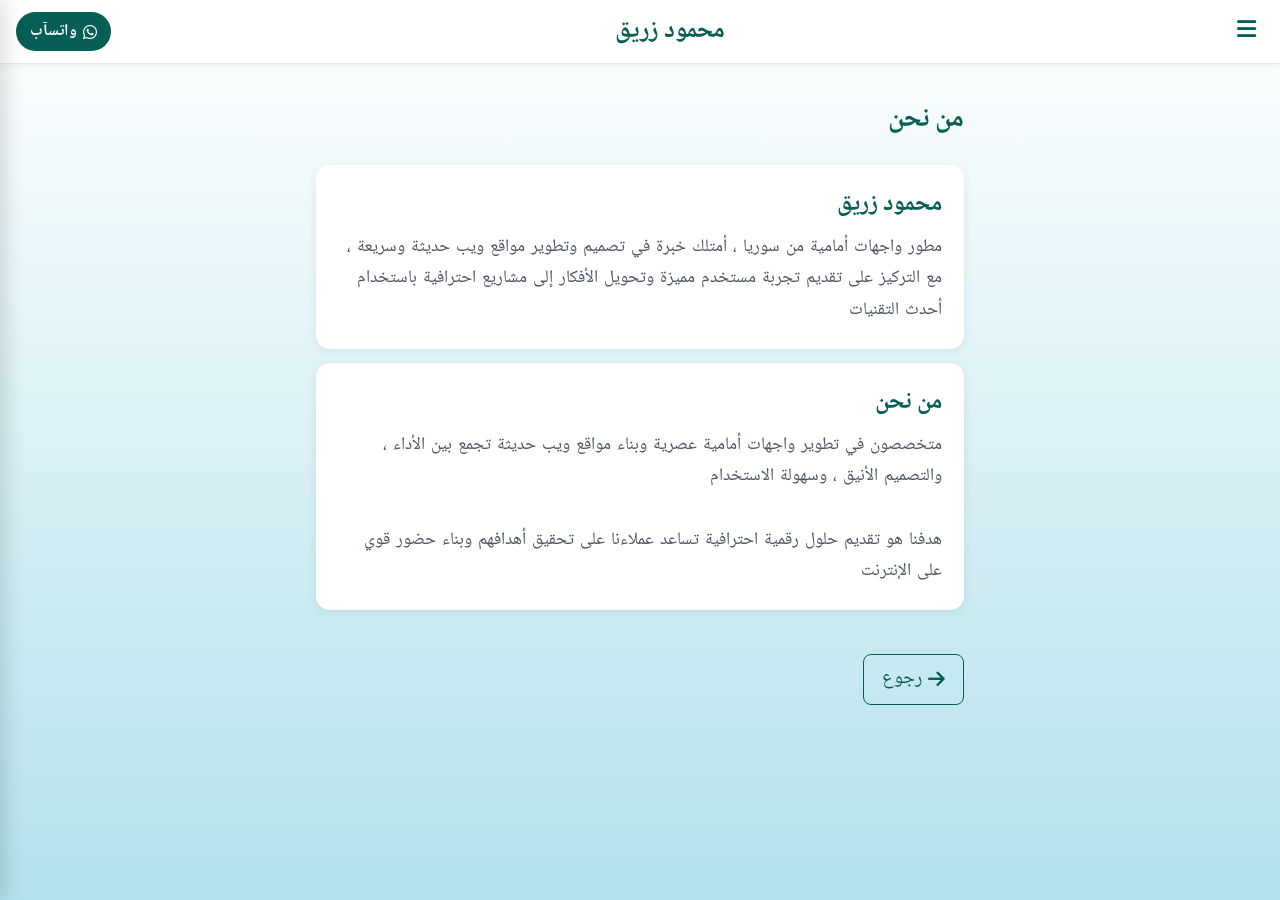
==== commit 0db44b0b: "Add files via upload" ====
--- a/about.html
+++ b/about.html
@@ -4,7 +4,7 @@
     <meta charset="UTF-8" />
     <meta name="viewport" content="width=device-width, initial-scale=1.0" />
     <title>من نحن - محمود زريق</title>
-    <link rel="icon" href="image1.jpg" />
+    <link rel="icon" href="logo.png" />
     <link rel="stylesheet" href="style.css" />
     <link
       rel="stylesheet"
@@ -17,7 +17,6 @@
         <i class="fa-solid fa-bars"></i>
       </button>
       <a class="header-logo" href="index.html">
-        <img src="image1.jpg" alt="شعار محمود زريق" />
         <span>محمود زريق</span>
       </a>
       <a
--- a/style.css
+++ b/style.css
@@ -1,517 +1,540 @@
-@import url('https://fonts.googleapis.com/css2?family=Beiruti:wght@200..900&display=swap');
+@import url("https://fonts.googleapis.com/css2?family=Noto+Naskh+Arabic:wght@400..700&display=swap");
 
 * {
-  padding: 0;
-  margin: 0;
-  box-sizing: border-box;
+ padding: 0;
+ margin: 0;
+ box-sizing: border-box;
 }
 
 body,
 button,
 a {
-  font-family: "Beiruti", sans-serif;
-  font-optical-sizing: auto;
-  font-weight: <weight>;
-  font-style: normal;
+ font-family: "Noto Naskh Arabic", serif;
 }
 
 body {
-  background: linear-gradient(to bottom, #ffffff, #B4E1EB);
-  background-attachment: fixed;
-  min-height: 100vh;
-  direction: rtl;
-}
-
-/* ======= HEADER الصف العلوي ======= */
+ background: linear-gradient(to bottom, #ffffff, #b4e1eb);
+ background-attachment: fixed;
+ min-height: 100vh;
+ direction: rtl;
+}
+
+/* ======= HEADER ======= */
 header {
-  display: flex;
-  align-items: center;
-  justify-content: space-between;
-  position: fixed;
-  top: 0;
-  left: 0;
-  right: 0;
-  z-index: 40;
-  background: rgba(255, 255, 255, 0.95);
-  border-bottom: 1px solid #e5e7eb;
-  box-shadow: 0 1px 6px rgba(7, 94, 84, 0.08);
-  height: 64px;
-  padding: 0 16px;
+ display: flex;
+ align-items: center;
+ justify-content: space-between;
+ position: fixed;
+ top: 0;
+ left: 0;
+ right: 0;
+ z-index: 40;
+ background: rgba(255, 255, 255, 0.95);
+ border-bottom: 1px solid #e5e7eb;
+ box-shadow: 0 1px 6px rgba(7, 94, 84, 0.08);
+ height: 64px;
+ padding: 0 16px;
 }
 
 .header-logo {
-  display: flex;
-  align-items: center;
-  gap: 8px;
-  text-decoration: none;
-}
-
-.header-logo img {
-  width: 36px;
-  height: 36px;
-  border-radius: 50%;
-  object-fit: cover;
+ display: flex;
+ align-items: center;
+ gap: 8px;
+ text-decoration: none;
 }
 
 .header-logo span {
-  font-weight: 700;
-  color: #075E54;
-  font-size: 25px;
+ font-weight: 700;
+ color: #075e54;
+ font-size: 25px;
 }
 
 .header-whatsapp {
-  display: flex;
-  align-items: center;
-  gap: 6px;
-  background: #075E54;
-  color: white;
-  border: none;
-  border-radius: 999px;
-  padding: 8px 14px;
-  font-size: 20px;
-  font-weight: 700;
-  cursor: pointer;
-  text-decoration: none;
-  transition: background 0.3s;
+ display: flex;
+ align-items: center;
+ gap: 6px;
+ background: #075e54;
+ color: white;
+ border: none;
+ border-radius: 999px;
+ padding: 6px 14px;
+ font-size: 16px;
+ font-weight: 700;
+ cursor: pointer;
+ text-decoration: none;
+ transition: background 0.3s;
 }
 
 .header-whatsapp:hover {
-  background: #064c44;
+ background: #064c44;
 }
 
 .header-menu-btn {
-  background: none;
-  border: none;
-  color: #075E54;
-  font-size: 22px;
-  cursor: pointer;
-  padding: 8px;
-  border-radius: 50%;
-  transition: background 0.2s;
-}
-
-
-/* ======= SIDE MENU   القائمة======= */
+ background: none;
+ border: none;
+ color: #075e54;
+ font-size: 22px;
+ cursor: pointer;
+ padding: 8px;
+ border-radius: 50%;
+ transition: background 0.2s;
+}
+
+/* ======= SIDE MENU ======= */
 .overlay {
-  display: none;
-  position: fixed;
-  inset: 0;
-  background: rgba(0, 0, 0, 0.5);
-  z-index: 50;
+ display: none;
+ position: fixed;
+ inset: 0;
+ background: rgba(0, 0, 0, 0.5);
+ z-index: 50;
 }
 
 .overlay.open {
-  display: block;
+ display: block;
 }
 
 .side-menu {
-  position: fixed;
-  top: 0;
-  bottom: 0;
-  left: 0;
-  width: 72%;
-  max-width: 300px;
-  background: white;
-  z-index: 51;
-  display: flex;
-  flex-direction: column;
-  box-shadow: 4px 0 20px rgba(0, 0, 0, 0.15);
-  transform: translateX(-100%);
-  transition: transform 0.3s ease;
+ position: fixed;
+ top: 0;
+ bottom: 0;
+ left: 0;
+ width: 72%;
+ max-width: 300px;
+ background: white;
+ z-index: 51;
+ display: flex;
+ flex-direction: column;
+ box-shadow: 4px 0 20px rgba(0, 0, 0, 0.15);
+ transform: translateX(-100%);
+ transition: transform 0.3s ease;
 }
 
 .side-menu.open {
-  transform: translateX(0);
+ transform: translateX(0);
 }
 
 .side-menu-header {
-  display: flex;
-  align-items: center;
-  justify-content: space-between;
-  padding: 0 16px;
-  height: 64px;
-  border-bottom: 1px solid #e5e7eb;
+ display: flex;
+ align-items: center;
+ justify-content: space-between;
+ padding: 0 16px;
+ height: 64px;
+ border-bottom: 1px solid #e5e7eb;
 }
 
 .side-menu-header span {
-  font-weight: 700;
-  color: #075E54;
-  font-size: 20px;
+ font-weight: 700;
+ color: #075e54;
+ font-size: 20px;
 }
 
 .close-btn {
-  background: none;
-  border: none;
-  font-size: 23px;
-  color: #6b7280;
-  cursor: pointer;
-  padding: 8px;
-  border-radius: 50%;
-  transition: color 0.2s, background 0.2s;
+ background: none;
+ border: none;
+ font-size: 23px;
+ color: #6b7280;
+ cursor: pointer;
+ padding: 8px;
+ border-radius: 50%;
+ transition:
+  color 0.2s,
+  background 0.2s;
 }
 
 .close-btn:hover {
-  color: #ef4444;
+ color: #ef4444;
 }
 
 .side-menu nav {
-  display: flex;
-  flex-direction: column;
-  padding: 12px;
-  gap: 4px;
-  flex: 1;
+ display: flex;
+ flex-direction: column;
+ padding: 12px;
+ gap: 4px;
+ flex: 1;
 }
 
 .side-menu nav a {
-  display: block;
-  text-align: right;
-  padding: 13px 18px;
-  border-radius: 12px;
-  font-size: 22px;
-  font-weight: 700;
-  color: #374151;
-  text-decoration: none;
-  transition: background 0.2s, color 0.2s;
+ display: block;
+ text-align: right;
+ padding: 13px 18px;
+ border-radius: 12px;
+ font-size: 21px;
+ font-weight: 700;
+ color: #374151;
+ text-decoration: none;
+ line-height: 1.6;
+ transition:
+  background 0.2s,
+  color 0.2s;
 }
 
 .side-menu nav a:hover,
 .side-menu nav a.active {
-  background: rgba(7, 94, 84, 0.1);
-  color: #075E54;
+ background: rgba(7, 94, 84, 0.1);
+ color: #075e54;
 }
 
 .side-menu-footer {
-  padding: 18px;
-  border-top: 1px solid #e5e7eb;
-  background: #f9fafb;
-  text-align: center;
-  font-size: 12px;
-  color: #9ca3af;
+ padding: 18px;
+ border-top: 1px solid #e5e7eb;
+ background: #f9fafb;
+ text-align: center;
+ font-size: 12px;
+ color: #9ca3af;
 }
 
 /* ======= MAIN ======= */
 main {
-  padding-top: 64px;
-}
-
-/* ======= HOME  الصفحة الرئيسية======= */
+ padding-top: 64px;
+}
+
+/* ======= HOME ======= */
 .home {
-  max-width: 680px;
-  margin: 0 auto;
-  padding: 40px 16px 60px;
-  display: flex;
-  flex-direction: column;
-  align-items: center;
-  text-align: center;
+ max-width: 680px;
+ margin: 0 auto;
+ padding: 40px 16px 60px;
+ display: flex;
+ flex-direction: column;
+ align-items: center;
+ text-align: center;
 }
 
 .hero-img-wrap {
-  width: 190px;
-  height: 190px;
-  margin-bottom: 28px;
+ width: 260px;
+ height: 190px;
+ margin-bottom: 28px;
 }
 
 .hero-img-wrap img {
-  width: 100%;
-  height: 100%;
-  object-fit: contain;
-  filter: drop-shadow(0 8px 16px rgba(7, 94, 84, 0.2));
+ width: 100%;
+ height: 100%;
+ object-fit: contain;
+ filter: drop-shadow(0 8px 16px rgba(7, 94, 84, 0.2));
 }
 
 .home h1 {
-  font-size: 2rem;
-  font-weight: 900;
-  color: #075E54;
-  margin-bottom: 10px;
-  line-height: 1.3;
+ font-size: 1.7rem;
+ font-weight: 900;
+ color: #075e54;
+ margin-bottom: 10px;
+ line-height: 1.45;
 }
 
 .home h2 {
-  font-size: 1.3rem;
-  font-weight: 700;
-  color: #374151;
-  background: rgba(255, 255, 255, 0.65);
-  padding: 4px 20px;
-  border-radius: 999px;
-  margin-bottom: 22px;
-  display: inline-block;
+ font-size: 1.1rem;
+ font-weight: 700;
+ color: #374151;
+ background: rgba(255, 255, 255, 0.65);
+ padding: 4px 20px;
+ border-radius: 999px;
+ margin-bottom: 22px;
+ display: inline-block;
+ line-height: 1.6;
 }
 
 .home p {
-  font-size: 1.2rem;
-  color: #4b5563;
-  line-height: 1.95;
-  background: rgba(255, 255, 255, 0.5);
-  padding: 18px;
-  border-radius: 14px;
-  margin-bottom: 28px;
-  border: 1px solid rgba(255, 255, 255, 0.6);
+ font-size: 1.1rem;
+ color: #4b5563;
+ line-height: 2;
+ letter-spacing: 0;
+ word-spacing: 2px;
+ background: rgba(255, 255, 255, 0.5);
+ padding: 18px;
+ border-radius: 14px;
+ margin-bottom: 28px;
+ border: 1px solid rgba(255, 255, 255, 0.6);
 }
 
 .home-buttons {
-  display: flex;
-  flex-direction: column;
-  gap: 11px;
-  width: 100%;
-}
-#btn-follow{
-  margin-top: 20px;
-  display: flex;
-  justify-content: space-between;
-}
-/* ======= BUTTONS الأزرار ======= */
+ display: flex;
+ flex-direction: column;
+ gap: 5px;
+ width: 100%;
+}
+
+#btn-follow {
+ margin-top: 15px;
+ display: flex;
+ justify-content: space-between;
+}
+
+/* ======= BUTTONS ======= */
 .btn {
-  display: flex;
-  align-items: center;
-  justify-content: center;
-  gap: 8px;
-  width: 100%;
-  padding: 13px 20px;
-  border-radius: 12px;
-  font-size: 1.3rem;
-  text-decoration: none;
-  cursor: pointer;
-  border: none;
-  transition: transform 0.2s, filter 0.2s;
+ display: flex;
+ align-items: center;
+ justify-content: center;
+ gap: 10px;
+ width: 100%;
+ padding: 10px 20px;
+ border-radius: 12px;
+ font-size: 1.1rem;
+ text-decoration: none;
+ cursor: pointer;
+ border: none;
+ line-height: 1.7;
+ transition:
+  transform 0.2s,
+  filter 0.2s;
 }
 
 .btn:hover {
-  transform: translateY(-2px);
-  filter: brightness(0.92);
+ transform: translateY(-2px);
+ filter: brightness(0.92);
 }
 
 .btn-primary {
-  background: #075E54;
-  color: white;
-  box-shadow: 0 4px 14px rgba(7, 94, 84, 0.3);
-  margin-top: 5px;
+ background: #075e54;
+ color: white;
+ box-shadow: 0 4px 14px rgba(7, 94, 84, 0.3);
+ margin-top: 5px;
 }
 
 .btn-outline {
-  background: white;
-  color: #075E54;
-  border: 1px solid #075E54;
+ background: white;
+ color: #075e54;
+ border: 1px solid #075e54;
 }
 
 .btn-outline:hover {
-  background: #075E54;
-  color: #fff;
+ background: #075e54;
+ color: #fff;
 }
 
 .btn-telegram {
-  background: #2AABEE;
-  color: white;
-  margin-left: 5px;
+ background: #2aabee;
+ color: white;
+ margin-left: 5px;
 }
 
 .btn-youtube {
-  background: #ef4444;
-  color: #fff;
-}
-
-/* ======= INNER PAGES  الصفحات الداخلية======= */
+ background: #ef4444;
+ color: #fff;
+}
+
+/* ======= INNER PAGES ======= */
 .page {
-  max-width: 680px;
-  margin: 0 auto;
-  padding: 36px 16px 60px;
+ max-width: 680px;
+ margin: 0 auto;
+ padding: 36px 16px 60px;
 }
 
 .page-title {
-  font-size: 1.7rem;
-  font-weight: 900;
-  color: #075E54;
-  margin-bottom: 24px;
-  display: flex;
-  align-items: center;
-  gap: 10px;
-}
-
-/* About */
+ font-size: 1.7rem;
+ font-weight: 900;
+ color: #075e54;
+ margin-bottom: 24px;
+ display: flex;
+ align-items: center;
+ gap: 10px;
+ line-height: 1.5;
+}
+
+/* ======= ABOUT ======= */
 .about-card {
-  background: white;
-  border-radius: 14px;
-  padding: 22px;
-  margin-bottom: 14px;
-  box-shadow: 0 2px 10px rgba(7, 94, 84, 0.09);
+ background: white;
+ border-radius: 14px;
+ padding: 22px;
+ margin-bottom: 14px;
+ box-shadow: 0 2px 10px rgba(7, 94, 84, 0.09);
 }
 
 .about-card h2 {
-  font-size: 1.5rem;
-  font-weight: 800;
-  color: #075E54;
-  margin-bottom: 9px;
+ font-size: 1.5rem;
+ font-weight: 800;
+ color: #075e54;
+ margin-bottom: 9px;
+ line-height: 1.5;
 }
 
 .about-card p {
-  font-size: 1.2rem;
-  color: #4b5563;
-  line-height: 1.9;
-}
-
-/* Services */
+ font-size: 1.1rem;
+ color: #4b5563;
+ line-height: 1.8;
+ letter-spacing: 0;
+ word-spacing: 2px;
+}
+
+/* ======= SERVICES ======= */
 .services-grid {
-  display: flex;
-  flex-direction: column;
-  gap: 11px;
+ display: flex;
+ flex-direction: column;
+ gap: 11px;
 }
 
 .service-card {
-  background: white;
-  border-radius: 13px;
-  padding: 18px;
-  transition: background 0.25s, color 0.25s;
-  cursor: default;
+ background: white;
+ border-radius: 13px;
+ padding: 18px;
+ transition:
+  background 0.25s,
+  color 0.25s;
+ cursor: default;
 }
 
 .service-card:hover {
-  background: #075E54;
+ background: #075e54;
 }
 
 .service-card h3 {
-  font-size: 1.5rem;
-  font-weight: 500;
-  color: #075E54;
-  margin-bottom: 5px;
+ font-size: 1.3rem;
+ font-weight: 900;
+ color: #075e54;
+ margin-bottom: 5px;
+ line-height: 1.6;
 }
 
 .service-card:hover h3 {
-  color: white;
+ color: white;
 }
 
 .service-card p {
-  font-size: 1.3rem;
-  color: #6b7280;
+ font-size: 1.1rem;
+ color: #4d4d4d;
+ line-height: 1.5;
+ letter-spacing: 0;
+ word-spacing: 2px;
 }
 
 .service-card:hover p {
-  color: rgba(255, 255, 255, 0.85);
-}
-
-/* Projects */
+ color: rgba(255, 255, 255, 0.85);
+}
+
+/* ======= PROJECTS ======= */
 .projects-grid {
-  display: flex;
-  flex-direction: column;
-  gap: 30px;
+ display: flex;
+ flex-direction: column;
+ gap: 30px;
 }
 
 .project-card {
-  background: white;
-  border-radius: 18px;
-  overflow: hidden;
-  box-shadow: 0 3px 16px rgba(7, 94, 84, 0.11);
-  transition: transform 0.25s, box-shadow 0.25s;
+ background: white;
+ border-radius: 18px;
+ overflow: hidden;
+ box-shadow: 0 3px 16px rgba(7, 94, 84, 0.11);
+ transition:
+  transform 0.25s,
+  box-shadow 0.25s;
 }
 
 .project-card:hover {
-  transform: translateY(-4px);
-  box-shadow: 0 7px 24px rgba(7, 94, 84, 0.17);
+ transform: translateY(-4px);
+ box-shadow: 0 7px 24px rgba(7, 94, 84, 0.17);
 }
 
 .project-img-wrap {
-  height: 190px;
-  overflow: hidden;
-  background: #0d1b2a;
+ height: 240px;
+ overflow: hidden;
+ background: #fff;
+ box-shadow: 0 2px 4px gray;
 }
 
 .project-img-wrap img {
-  width: 100%;
-  height: 100%;
-  object-fit: cover;
-  object-position: top;
-  transition: transform 0.45s;
-}
-
-.project-card:hover .project-img-wrap img {
-  transform: scale(1.05);
+ width: 100%;
+ height: 100%;
+ object-fit: cover;
+ object-position: top;
+ transition: transform 0.45s;
 }
 
 .project-body {
-  padding: 18px;
+ padding: 18px;
 }
 
 .project-body h2 {
-  font-size: 1.5rem;
-  font-weight: 900;
-  color: #075E54;
-  margin-bottom: 7px;
+ font-size: 1.5rem;
+ font-weight: 900;
+ color: #075e54;
+ margin-bottom: 7px;
+ line-height: 1.6;
 }
 
 .project-body p {
-  font-size: 1.2rem;
-  color: #6b7280;
-  line-height: 1.8;
-  margin-bottom: 13px;
+ font-size: 1.1rem;
+ color: #535353;
+ line-height: 1.8;
+ letter-spacing: 0;
+ word-spacing: 2px;
+ margin-bottom: 13px;
 }
 
 .project-tags {
-  display: flex;
-  flex-wrap: wrap;
-  gap: 7px;
-  margin-bottom: 14px;
+ display: flex;
+ flex-wrap: wrap;
+ gap: 7px;
+ margin-bottom: 14px;
 }
 
 .project-tags span {
-  font-size: 0.75rem;
-  font-weight: 700;
-  background: rgba(7, 94, 84, 0.1);
-  color: #075E54;
-  padding: 3px 11px;
-  border-radius: 999px;
-}
-
-/* Contact */
+ font-size: 0.75rem;
+ font-weight: 700;
+ background: rgba(7, 94, 84, 0.1);
+ color: #075e54;
+ padding: 3px 11px;
+ border-radius: 999px;
+}
+
+/* ======= CONTACT ======= */
 .contact-buttons {
-  display: flex;
-  flex-direction: column;
-  gap: 18px;
-}
-.contact-buttons a{
-  padding: 25px 0;
-  font-size: 25px;
-}
-/* Back button زر العودة */
+ display: flex;
+ flex-direction: column;
+ gap: 18px;
+}
+
+.contact-buttons a {
+ padding: 10px 0;
+ font-size: 20px;
+ line-height: 1.7;
+}
+
+/* ======= BACK BUTTON ======= */
 .back-btn {
-  display: inline-flex;
-  align-items: center;
-  gap: 6px;
-  margin-top: 30px;
-  padding: 8px 18px;
-  border: 1px solid #075E54;
-  border-radius: 8px;
-  color: #075E54;
-  background: none;
-  cursor: pointer;
-  text-decoration: none;
-  font-size: 1.2rem;
-  transition: background 0.2s, color 0.2s, border-color 0.2s;
+ display: inline-flex;
+ align-items: center;
+ gap: 6px;
+ margin-top: 30px;
+ padding: 8px 18px;
+ border: 1px solid #075e54;
+ border-radius: 8px;
+ color: #075e54;
+ background: none;
+ cursor: pointer;
+ text-decoration: none;
+ font-size: 1.2rem;
+ line-height: 1.7;
+ transition:
+  background 0.2s,
+  color 0.2s,
+  border-color 0.2s;
 }
 
 .back-btn:hover {
-  background: #ef4444;
-  color: white;
-  border-color: #ef4444;
+ background: #ef4444;
+ color: white;
+ border-color: #ef4444;
 }
 
 /* ======= RESPONSIVE ======= */
 @media (min-width: 768px) {
-  .home h1 {
-    font-size: 2.8rem;
-  }
-  #btn-follow a{
-    width: 50%;
-  }
-  .btn {
-    width: auto;
-    min-width: 155px;
-  }
-  
-  .hero-img-wrap {
-    width: 240px;
-    height: 240px;
-  }
-  
-  .projects-grid {
-    display: grid;
-    grid-template-columns: 1fr 1fr;
-  }
-}+ .home h1 {
+  font-size: 2.8rem;
+ }
+
+ #btn-follow a {
+  width: 50%;
+ }
+
+ .btn {
+  width: auto;
+  min-width: 155px;
+ }
+
+ .hero-img-wrap {
+  width: 240px;
+  height: 240px;
+ }
+
+ .projects-grid {
+  display: grid;
+  grid-template-columns: 1fr 1fr;
+ }
+}
